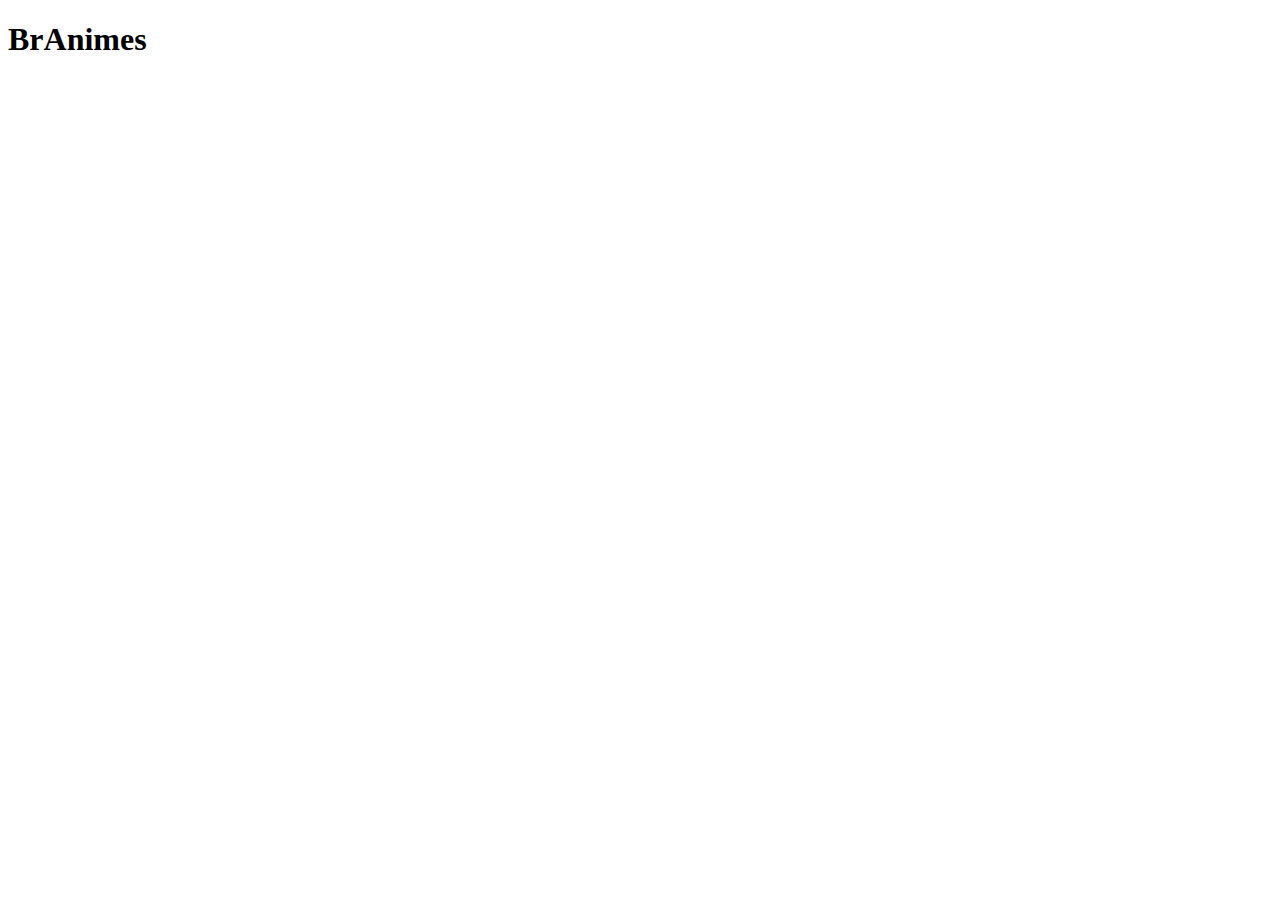
==== index.html @ d648ad52 "Estrutura básica" ====
<!DOCTYPE html>
<html>
<head>
    <meta charset="UTF-8">
    <meta name="viewport" content="width=device-width, initial-scale=1.0">
    <title>BrAnimes</title>
    <link rel="shortcut icon" href="#" type="image/x-icon">
</head>
<body>
    <h1>BrAnimes</h1>
    
</body>
</html>
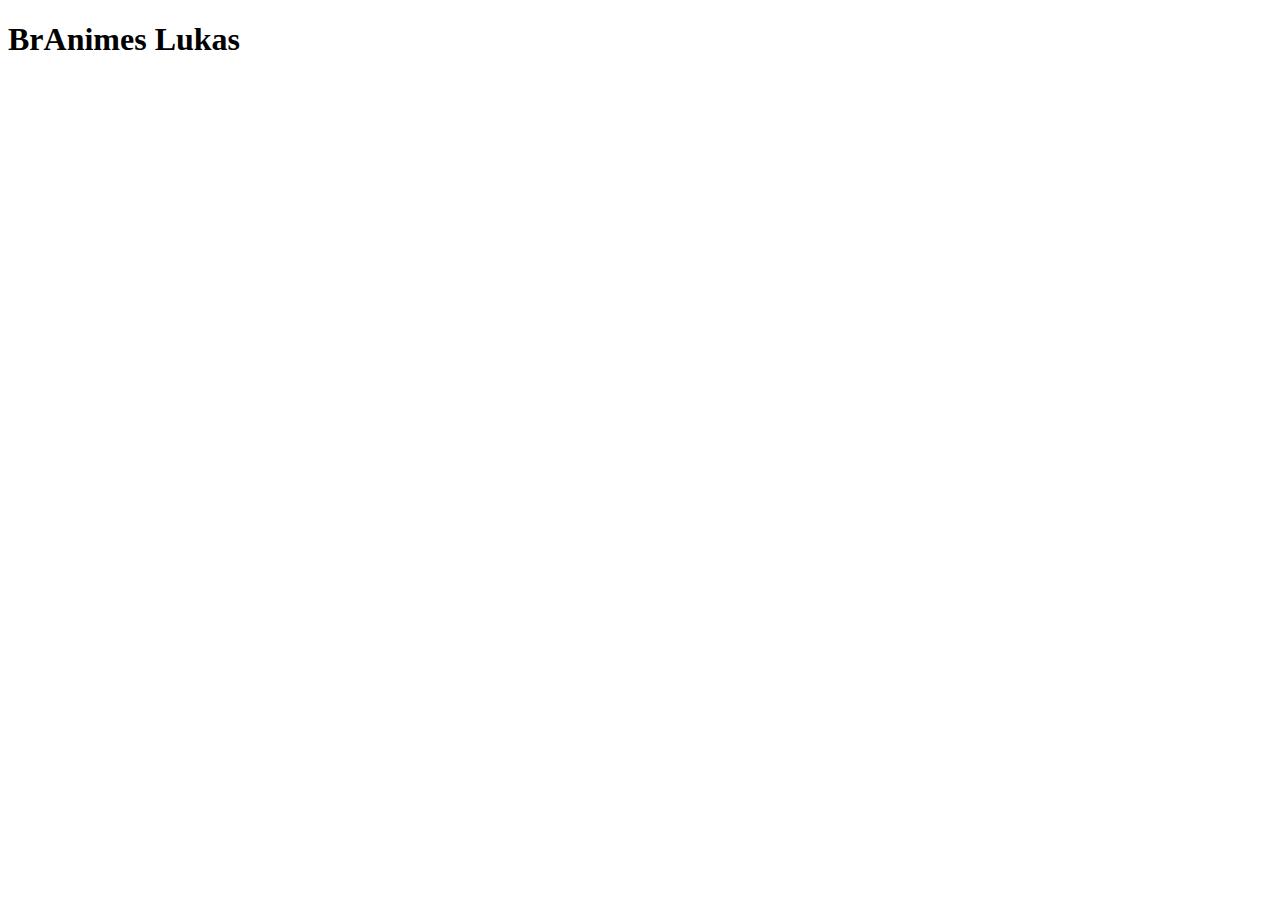
==== commit 193f9201: "Adicionei meu nome" ====
--- a/index.html
+++ b/index.html
@@ -7,7 +7,7 @@
     <link rel="shortcut icon" href="#" type="image/x-icon">
 </head>
 <body>
-    <h1>BrAnimes</h1>
-    
+    <h1>BrAnimes Lukas</h1>
+
 </body>
 </html>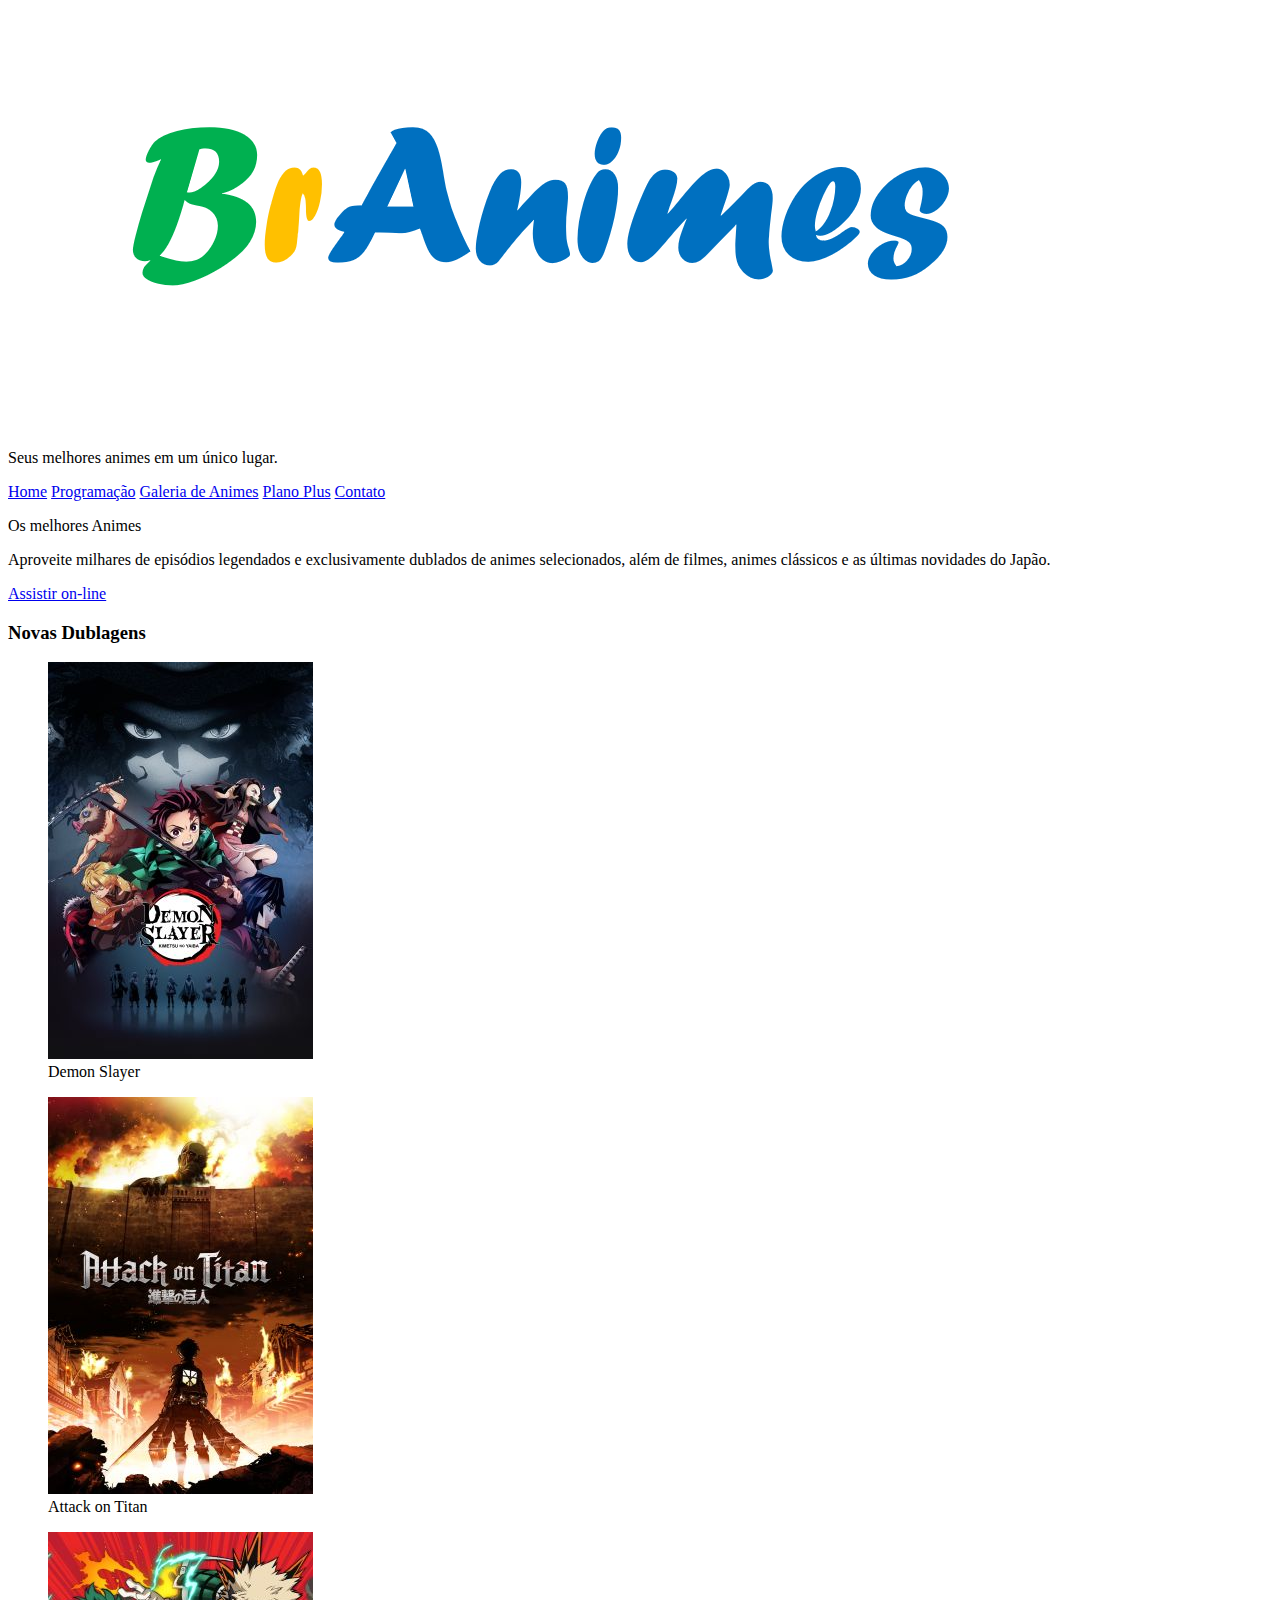
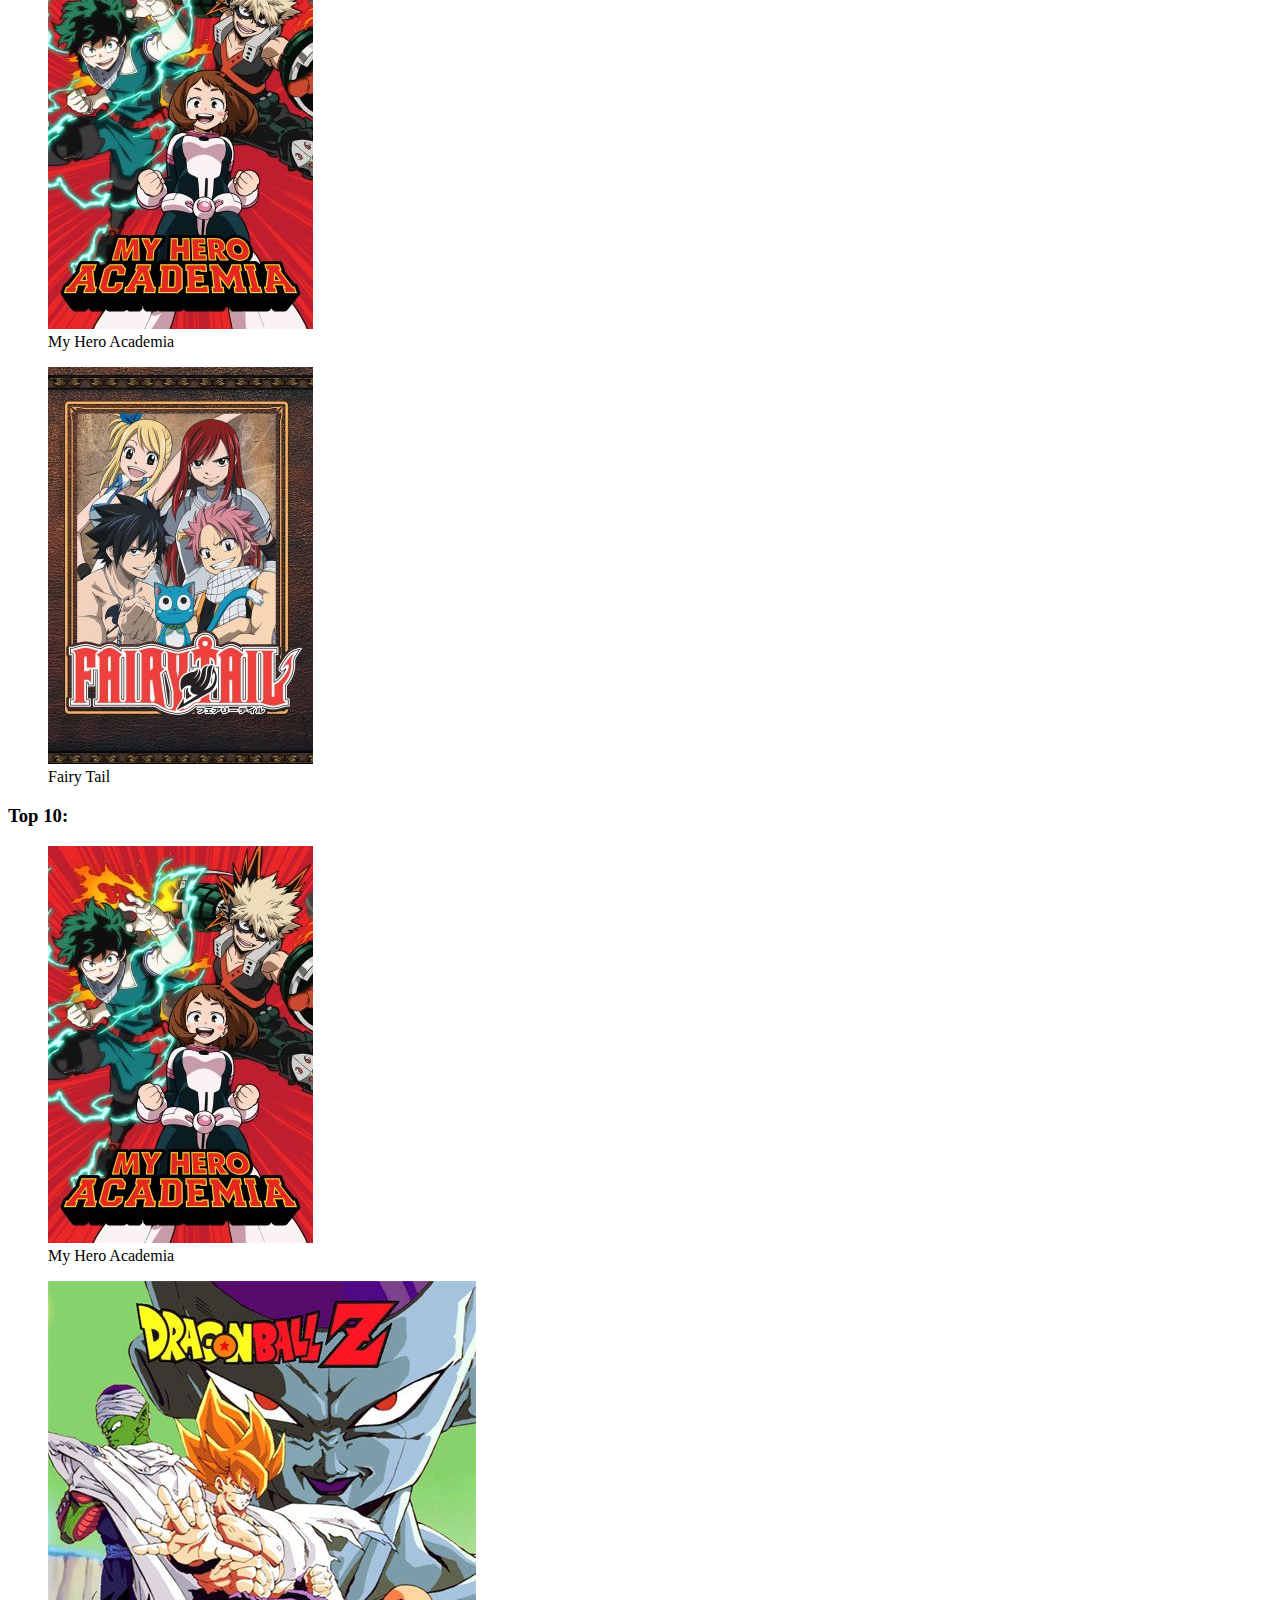
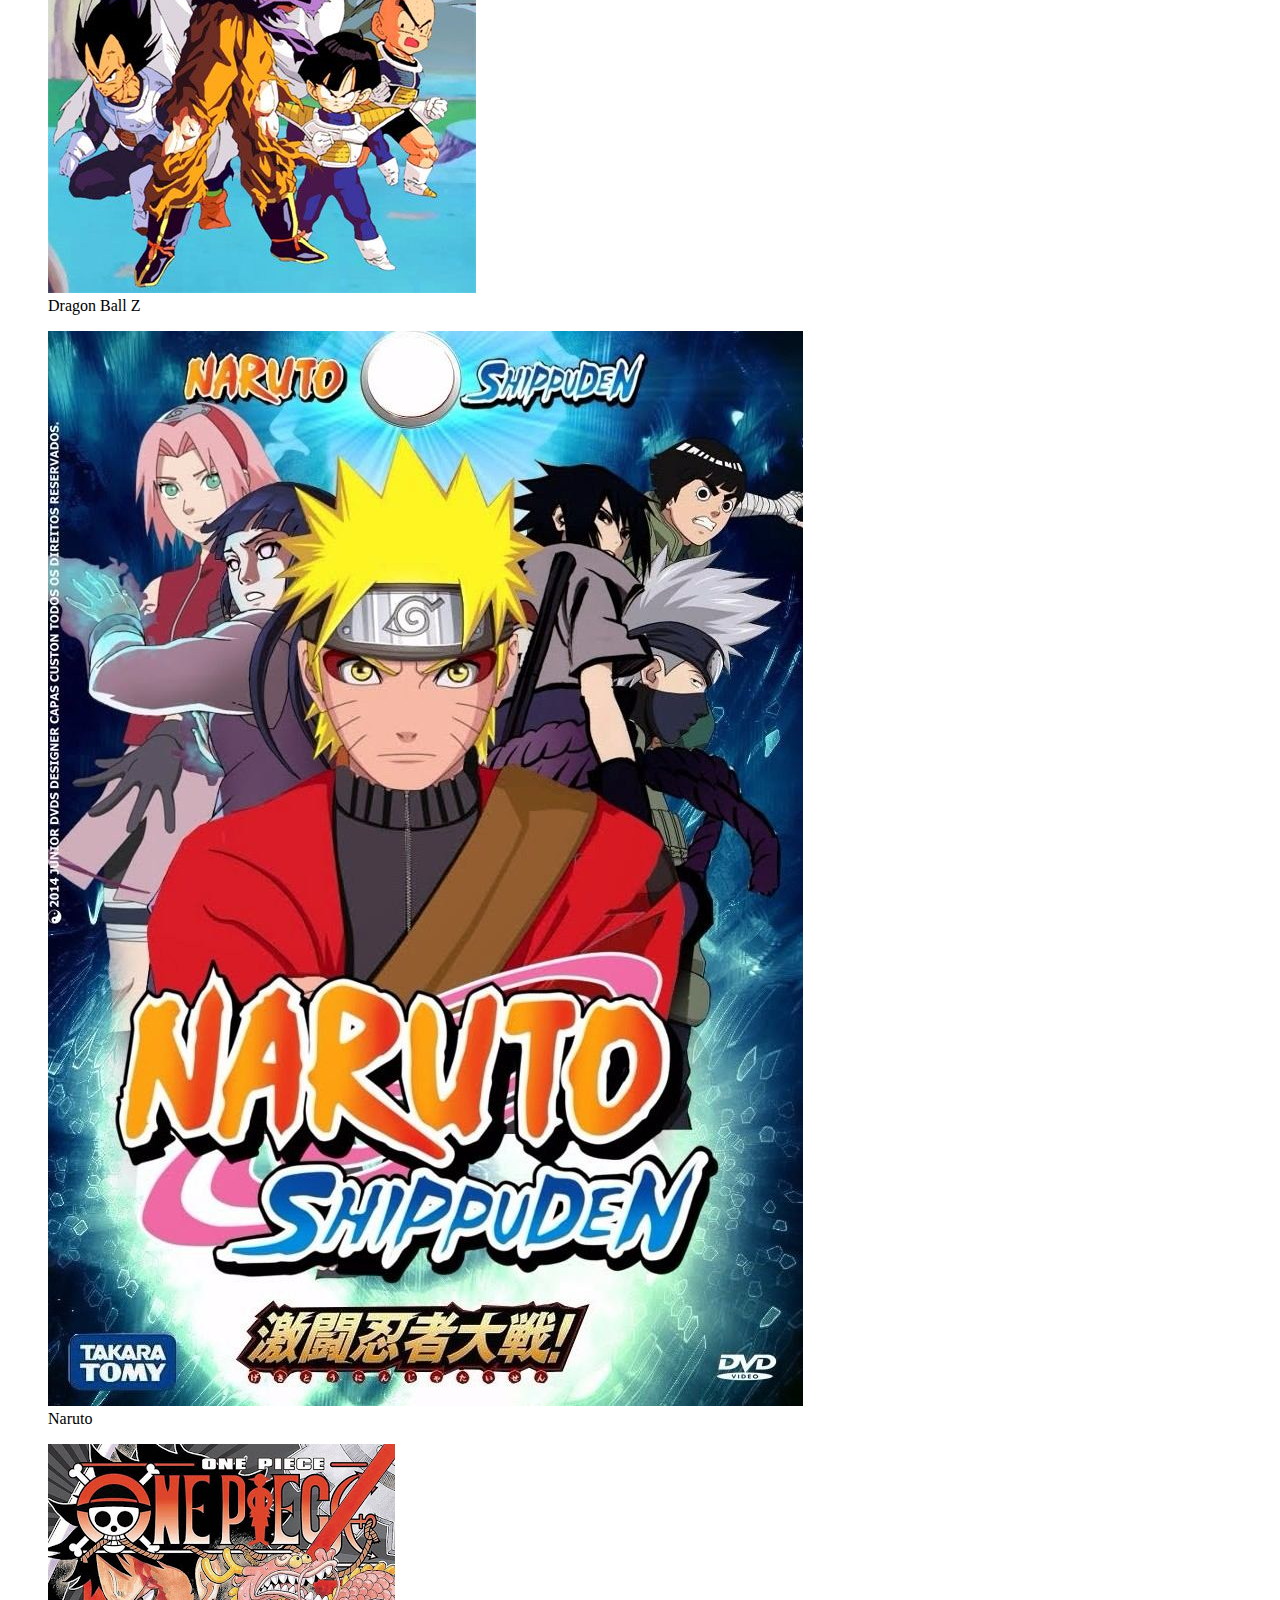
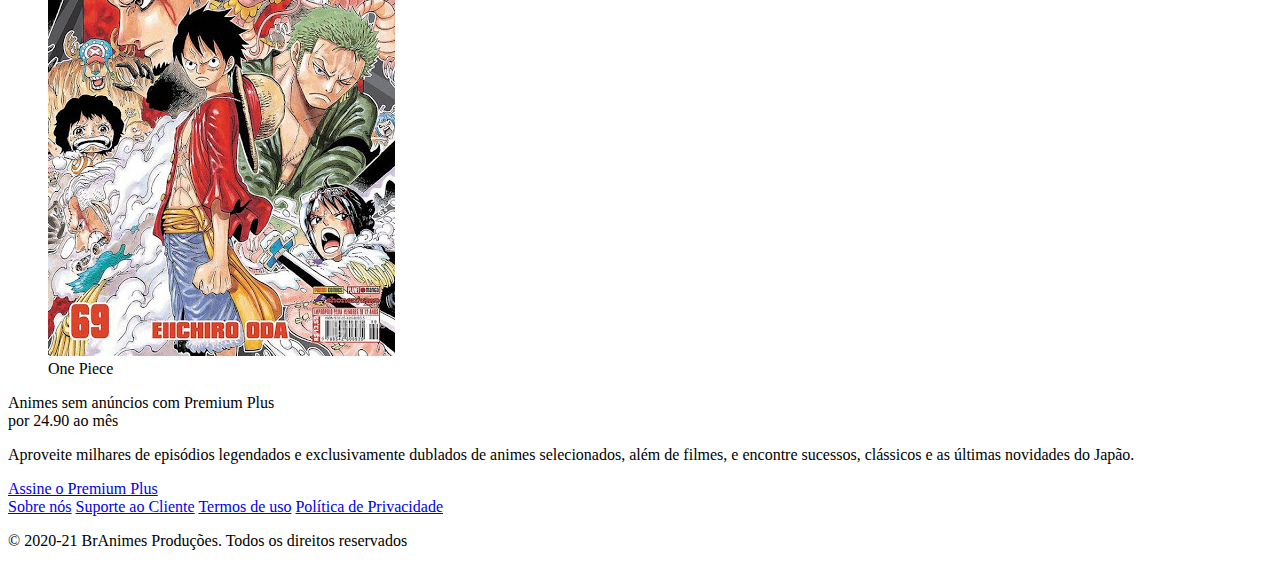
==== commit c2601183: "Páginas com estrutura + Index Completo" ====
--- a/index.html
+++ b/index.html
@@ -1,13 +1,93 @@
 <!DOCTYPE html>
 <html>
+
 <head>
     <meta charset="UTF-8">
     <meta name="viewport" content="width=device-width, initial-scale=1.0">
     <title>BrAnimes</title>
     <link rel="shortcut icon" href="#" type="image/x-icon">
 </head>
+
 <body>
-    <h1>BrAnimes Lukas</h1>
+    <header>
+        <div>
+            <section>
+                <img src="imagens/logo.png" alt="logo">
+            </section>
+            <section>
+                <p>Seus melhores animes em um único lugar.</p>
+                <nav>
+                    <a href="index.html">Home</a>
+                    <a href="programacao.html">Programação</a>
+                    <a href="galeria.html">Galeria de Animes</a>
+                    <a href="planos.html">Plano Plus</a>
+                    <a href="contato.html">Contato</a>
+                </nav>
+            </section>
+        </div>
+    </header>
+    <main>
+        <section>
+            <p>Os melhores Animes</p>
+            <p>Aproveite milhares de episódios legendados e exclusivamente dublados de animes selecionados, além de
+                filmes, animes clássicos e as últimas novidades do Japão.</p>
+            <a href="#">Assistir on-line</a>
+        </section>
+        <section>
+            <h3>Novas Dublagens</h3>
+            <figure>
+                <img src="imagens/Demon Slayer.jpg">
+                <figcaption>Demon Slayer</figcaption>
+            </figure>
+            <figure>
+                <img src="imagens/AttackOnTitan.jpg">
+                <figcaption>Attack on Titan</figcaption>
+            </figure>
+            <figure>
+                <img src="imagens/My Hero Academia.jpg">
+                <figcaption>My Hero Academia</figcaption>
+            </figure>
+            <figure>
+                <img src="imagens/Fairy Tail.jpg">
+                <figcaption>Fairy Tail</figcaption>
+            </figure>
+        </section>
+        <section>
+            <h3>Top 10:</h3>
+            <figure>
+                <img src="imagens/My Hero Academia.jpg">
+                <figcaption>My Hero Academia</figcaption>
+            </figure>
+            <figure>
+                <img src="imagens/dragonballz.jpg">
+                <figcaption>Dragon Ball Z</figcaption>
+            </figure>
+            <figure>
+                <img src="imagens/naruto.jpg">
+                <figcaption>Naruto</figcaption>
+            </figure>
+            <figure>
+                <img src="imagens/onepiece.jpg">
+                <figcaption>One Piece</figcaption>
+            </figure>
+        </section>
+        <section>
+            <p>Animes sem anúncios com Premium Plus <br>por 24.90 ao mês</p>
+            <p>Aproveite milhares de episódios legendados e exclusivamente dublados de animes selecionados, além de filmes, e encontre sucessos, clássicos e as últimas novidades do Japão.</p>
+            <a href="#">Assine o Premium Plus</a>
+        </section>
+    </main>
+    <footer>
+        <div>
+            <nav>
+                <a href="sobre.html">Sobre nós</a>
+                <a href="suporte.html">Suporte ao Cliente</a>
+                <a href="termos.html">Termos de uso</a>
+                <a href="politicas.html">Política de Privacidade</a>
+            </nav>
+            <p>&copy; 2020-21 BrAnimes Produções. Todos os direitos reservados</p>
+        </div>
+    </footer>
+</body>
 
-</body>
 </html>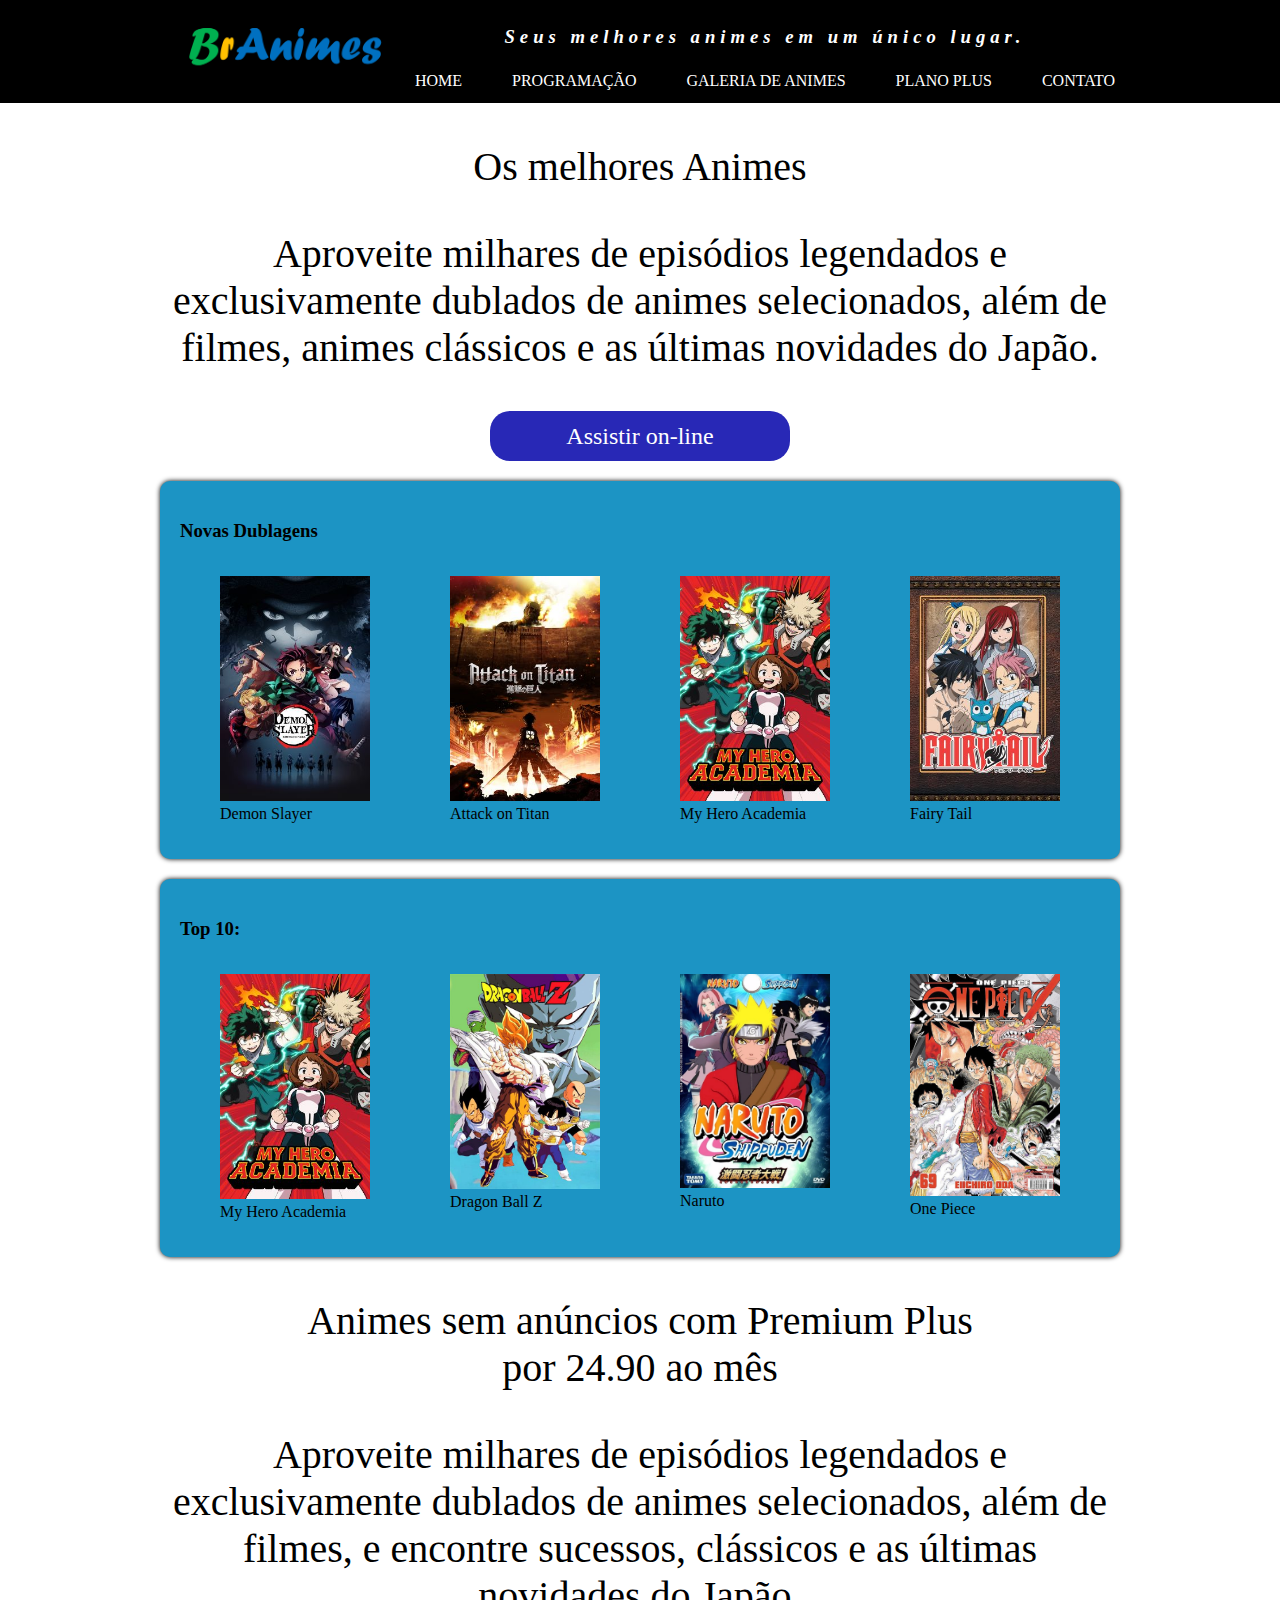
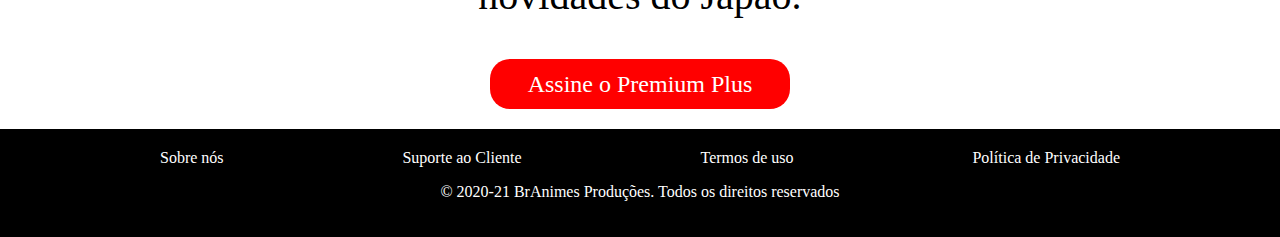
==== commit edcd7bb8: "Add files via upload" ====
--- a/index.html
+++ b/index.html
@@ -1,93 +1,99 @@
-<!DOCTYPE html>
-<html>
-
-<head>
-    <meta charset="UTF-8">
-    <meta name="viewport" content="width=device-width, initial-scale=1.0">
-    <title>BrAnimes</title>
-    <link rel="shortcut icon" href="#" type="image/x-icon">
-</head>
-
-<body>
-    <header>
-        <div>
-            <section>
-                <img src="imagens/logo.png" alt="logo">
-            </section>
-            <section>
-                <p>Seus melhores animes em um único lugar.</p>
-                <nav>
-                    <a href="index.html">Home</a>
-                    <a href="programacao.html">Programação</a>
-                    <a href="galeria.html">Galeria de Animes</a>
-                    <a href="planos.html">Plano Plus</a>
-                    <a href="contato.html">Contato</a>
-                </nav>
-            </section>
-        </div>
-    </header>
-    <main>
-        <section>
-            <p>Os melhores Animes</p>
-            <p>Aproveite milhares de episódios legendados e exclusivamente dublados de animes selecionados, além de
-                filmes, animes clássicos e as últimas novidades do Japão.</p>
-            <a href="#">Assistir on-line</a>
-        </section>
-        <section>
-            <h3>Novas Dublagens</h3>
-            <figure>
-                <img src="imagens/Demon Slayer.jpg">
-                <figcaption>Demon Slayer</figcaption>
-            </figure>
-            <figure>
-                <img src="imagens/AttackOnTitan.jpg">
-                <figcaption>Attack on Titan</figcaption>
-            </figure>
-            <figure>
-                <img src="imagens/My Hero Academia.jpg">
-                <figcaption>My Hero Academia</figcaption>
-            </figure>
-            <figure>
-                <img src="imagens/Fairy Tail.jpg">
-                <figcaption>Fairy Tail</figcaption>
-            </figure>
-        </section>
-        <section>
-            <h3>Top 10:</h3>
-            <figure>
-                <img src="imagens/My Hero Academia.jpg">
-                <figcaption>My Hero Academia</figcaption>
-            </figure>
-            <figure>
-                <img src="imagens/dragonballz.jpg">
-                <figcaption>Dragon Ball Z</figcaption>
-            </figure>
-            <figure>
-                <img src="imagens/naruto.jpg">
-                <figcaption>Naruto</figcaption>
-            </figure>
-            <figure>
-                <img src="imagens/onepiece.jpg">
-                <figcaption>One Piece</figcaption>
-            </figure>
-        </section>
-        <section>
-            <p>Animes sem anúncios com Premium Plus <br>por 24.90 ao mês</p>
-            <p>Aproveite milhares de episódios legendados e exclusivamente dublados de animes selecionados, além de filmes, e encontre sucessos, clássicos e as últimas novidades do Japão.</p>
-            <a href="#">Assine o Premium Plus</a>
-        </section>
-    </main>
-    <footer>
-        <div>
-            <nav>
-                <a href="sobre.html">Sobre nós</a>
-                <a href="suporte.html">Suporte ao Cliente</a>
-                <a href="termos.html">Termos de uso</a>
-                <a href="politicas.html">Política de Privacidade</a>
-            </nav>
-            <p>&copy; 2020-21 BrAnimes Produções. Todos os direitos reservados</p>
-        </div>
-    </footer>
-</body>
-
+<!DOCTYPE html>
+<html>
+
+<head>
+    <meta charset="UTF-8">
+    <meta name="viewport" content="width=device-width, initial-scale=1.0">
+    <title>BrAnimes</title>
+    <link rel="shortcut icon" href="#" type="image/x-icon">
+    <link rel="stylesheet" href="css/estilo.css">
+</head>
+
+<body>
+    <header>
+        <div class="container">
+            <section id="logo">
+                <img src="imagens/logo.png" alt="logo">
+            </section>
+            <section id="direita">
+                <p>Seus melhores animes em um único lugar.</p>
+                <nav>
+                    <a href="index.html">Home</a>
+                    <a href="programacao.html">Programação</a>
+                    <a href="galeria.html">Galeria de Animes</a>
+                    <a href="planos.html">Plano Plus</a>
+                    <a href="contato.html">Contato</a>
+                </nav>
+            </section>
+        </div>
+    </header>
+    <main>
+        <section class="textoBanner">
+            <p>Os melhores Animes</p>
+            <p>Aproveite milhares de episódios legendados e exclusivamente dublados de animes selecionados, além de
+                filmes, animes clássicos e as últimas novidades do Japão.</p>
+            <a href="#" id="assistir">Assistir on-line</a>
+        </section>
+        <section class="destaque">
+            <h3>Novas Dublagens</h3>
+            <section>
+                <figure>
+                    <img src="imagens/Demon Slayer.jpg">
+                    <figcaption>Demon Slayer</figcaption>
+                </figure>
+                <figure>
+                    <img src="imagens/AttackOnTitan.jpg">
+                    <figcaption>Attack on Titan</figcaption>
+                </figure>
+                <figure>
+                    <img src="imagens/My Hero Academia.jpg">
+                    <figcaption>My Hero Academia</figcaption>
+                </figure>
+                <figure>
+                    <img src="imagens/Fairy Tail.jpg">
+                    <figcaption>Fairy Tail</figcaption>
+                </figure>
+            </section>
+        </section>
+        <section class="destaque">
+            <h3>Top 10:</h3>
+            <section>
+                <figure>
+                    <img src="imagens/My Hero Academia.jpg">
+                    <figcaption>My Hero Academia</figcaption>
+                </figure>
+                <figure>
+                    <img src="imagens/dragonballz.jpg">
+                    <figcaption>Dragon Ball Z</figcaption>
+                </figure>
+                <figure>
+                    <img src="imagens/naruto.jpg">
+                    <figcaption>Naruto</figcaption>
+                </figure>
+                <figure>
+                    <img src="imagens/onepiece.jpg">
+                    <figcaption>One Piece</figcaption>
+                </figure>
+            </section>
+        </section>
+        <section class="textoBanner">
+            <p>Animes sem anúncios com Premium Plus <br>por 24.90 ao mês</p>
+            <p>Aproveite milhares de episódios legendados e exclusivamente dublados de animes selecionados, além de
+                filmes, e encontre sucessos, clássicos e as últimas novidades do Japão.</p>
+            <a href="#" id="assinar">Assine o Premium Plus</a>
+        </section>
+    </main>
+    <footer>
+        <div class="container">
+            <nav>
+                <a href="sobre.html">Sobre nós</a>
+                <a href="suporte.html">Suporte ao Cliente</a>
+                <a href="termos.html">Termos de uso</a>
+                <a href="politicas.html">Política de Privacidade</a>
+            </nav>
+            <p>&copy; 2020-21 BrAnimes Produções. Todos os direitos reservados</p>
+        </div>
+    </footer>
+</body>
+
 </html>--- a/css/estilo.css
+++ b/css/estilo.css
@@ -0,0 +1,221 @@
+body {
+    margin: 0;
+}
+
+.container {
+    width: 960px;
+    margin: auto;
+}
+
+header {
+    background-color: #000;
+    color: #fff;
+}
+
+header .container {
+    display: flex;
+    align-items: center;
+}
+
+#logo {
+    width: 250px;
+}
+
+#logo img {
+    width: 100%;
+}
+
+#direita {
+    flex-grow: 1;
+    text-align: center;
+}
+
+#direita p {
+    letter-spacing: 5px;
+    font-size: 14pt;
+    font-style: italic;
+    font-weight: bold;
+}
+
+header nav {
+    display: flex;
+    justify-content: space-between;
+}
+
+header nav a {
+    color: #fff;
+    text-decoration: none;
+    padding: 5px;
+    text-transform: uppercase;
+}
+
+header nav a:hover {
+    background-color: #ff0;
+    color: #000;
+}
+
+footer {
+    background-color: #000;
+    color: #fff;
+    text-align: center;
+    padding: 20px;
+}
+
+footer nav {
+    display: flex;
+    justify-content: space-between;
+}
+
+footer nav a {
+    text-decoration: none;
+    color: #fff;
+}
+
+footer nav a:hover {
+    color: #ff0;
+    text-decoration: underline overline;
+}
+
+main {
+    width: 960px;
+    margin: auto;
+    min-height: 800px;
+}
+
+main h1 {
+    text-align: center;
+}
+
+.textoBanner {
+    font-size: 30pt;
+    text-align: center;
+    margin: 20px 0px;
+}
+
+#assistir, #assinar {
+    text-decoration: none;
+    width: 300px;
+    height: 50px;
+    color: #fff;
+    display: block;
+    font-size: 18pt;
+    margin: auto;
+    line-height: 50px;
+    border-radius: 20px;
+}
+
+#assistir {
+    background-color: #2828b6;
+}
+
+#assinar {
+    background-color: #f00;
+}
+
+.destaque {
+    background-color: #1c94c4;
+    margin-top: 20px;
+    margin-bottom: 20px;
+    padding: 20px;
+    border-radius: 10px;
+    box-shadow: 0px 0px 5px #000;
+}
+
+.destaque section {
+    display: flex;
+}
+
+.destaque figure img {
+    width: 150px;
+}
+
+.programacao {
+    display: flex;
+    flex-wrap: wrap;
+}
+
+.programacao h3 {
+    width: 100%;
+}
+
+.programacao article img {
+    width: 150px;
+}
+
+.programacao article {
+    width: 50%;
+    display: flex;
+    padding: 10px;
+    box-sizing: border-box;
+}
+
+.programacao article section {
+    padding: 30px;
+}
+
+#destaquePlus {
+    display: flex;
+}
+
+#destaquePlus p {
+    text-align: center;
+}
+
+.planos {
+    width: 300px;
+    text-align: center;
+    margin: 20px auto;
+    border-radius: 50px;
+    padding: 50px;
+    border: 2px solid #3bc420;
+}
+
+.planos ul {
+    text-align: left;
+}
+
+.planos p {
+    font-size: 30pt;
+    margin-top: 0px;
+}
+
+.planos p span {
+    font-size: 22pt;
+    color: #f00;
+}
+
+#galeria {
+    display: flex;
+    flex-wrap: wrap;
+    justify-content: center;
+}
+
+#galeria img {
+    width: 200px;
+    margin: 10px 8px;
+}
+
+#contato {
+    display: flex;
+    justify-content: space-around;
+}
+
+input, textarea {
+    display: block;
+    width: 300px;
+    background-color: #ccc;
+    margin: 20px;
+    padding: 10px;
+    border-radius: 10px;
+    border: none;
+}
+
+#contato button {
+    font-size: 18pt;
+    width: 100%;
+    height: 40px;
+    background-color: #faaf0d;
+    border-radius: 50px;
+    border: none;
+    cursor: pointer;
+}